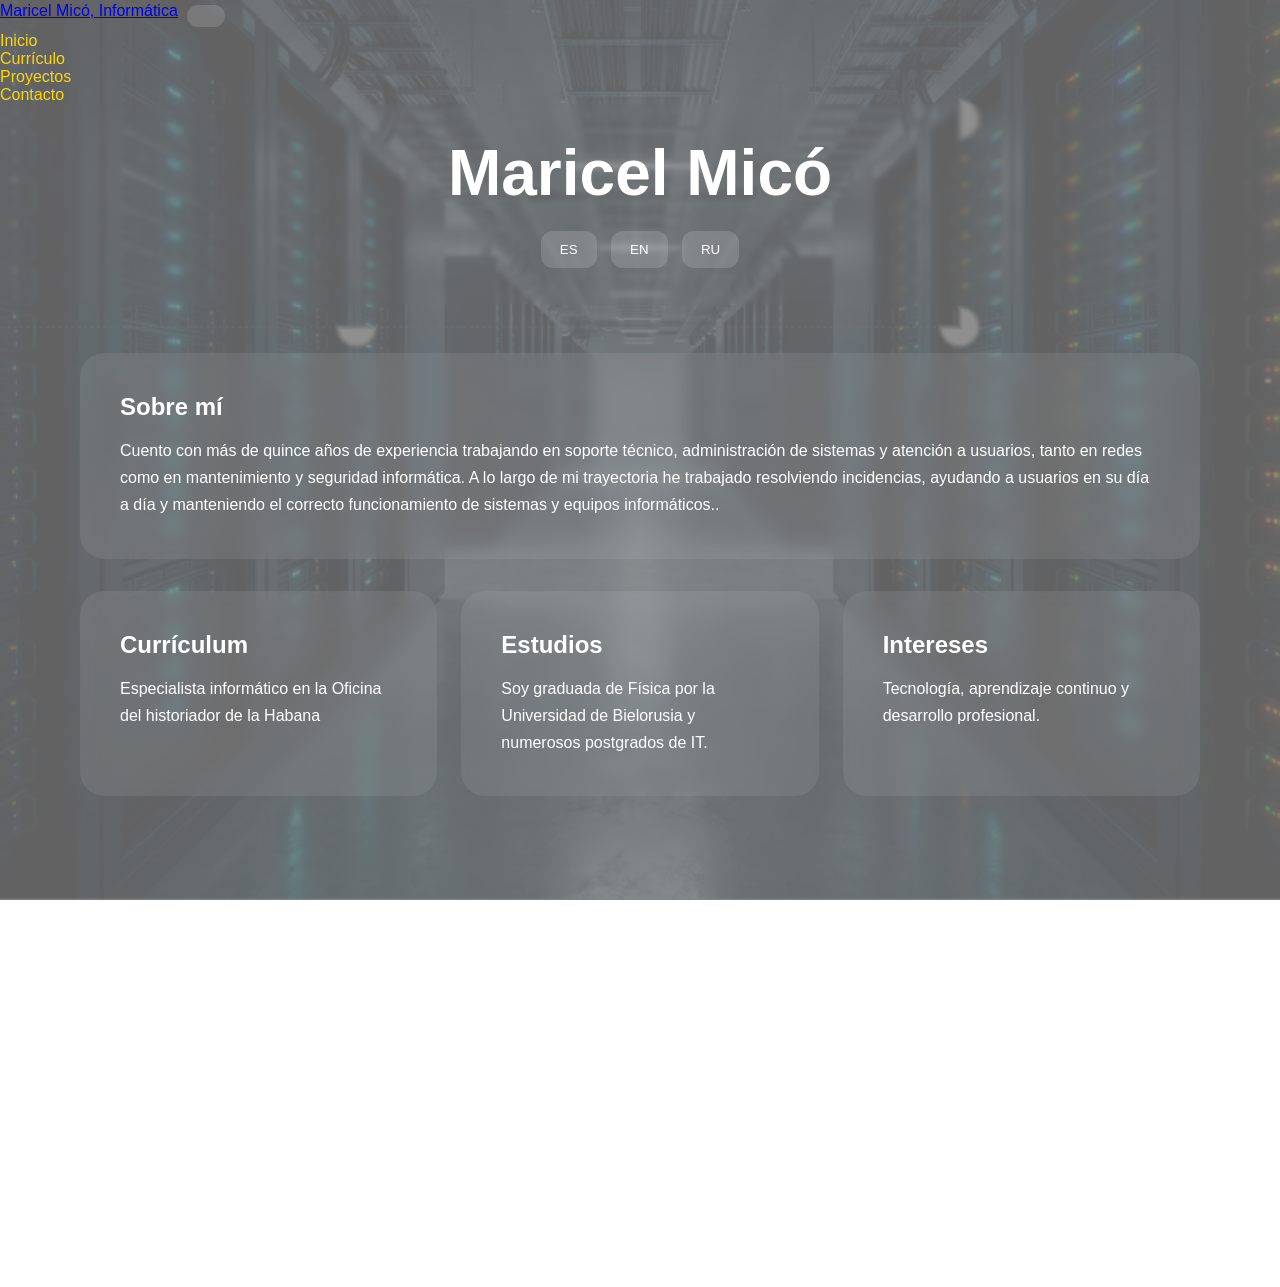
==== index.html @ c6777831 "Add files via upload" ====
<!DOCTYPE html>
<html lang="es">
<head>
    <meta charset="UTF-8">
   <meta name="viewport" content="width=device-width, initial-scale=1" />
   <meta name="description" content="Curriculum Maricel Micó, especialista Informática, amplia experiencia en administración  redes, seguridad informática, atención usuarios y desarrollador web" />
    <meta name="keywords" content="informática, redes, usuarios, web, programador, seguridad"/>
    <meta name="author" content="Maricel Micó" />
    <title> Maricel Micó, perfil</title>
<style> 

* {
    margin: 0;
    padding: 0;
    box-sizing: border-box;
}

html,
body {
    width: 100%;
    min-height: 100%;
    overflow-x: hidden;
    font-family: 'Plus Jakarta Sans', sans-serif;
}

body {
    background: url('fondo_4.png') center center / cover no-repeat fixed;
    color: white;
}

/* Capa oscura suave sobre la imagen */
body::before {
    content: "";
    position: fixed;
    inset: 0;
    background: rgba(0, f0, 0, 0);
    z-index: -1;
}



header {
    width: 100%;
    padding: 2rem 1rem;
    text-align: center;
    backdrop-filter: blur(2px);
}

#title {
    font-size: clamp(2rem, 6vw, 4rem);
    font-weight: 800;
    margin-bottom: 1rem;
}

.nav-item a {
    color: #ffd700 !important;
    text-decoration: none;
}

.nav-item a:hover {
    color: white;
}

nav button {
    padding: 0.7rem 1.2rem;
    border: none;
    border-radius: 12px;
    background: rgba(255,255,255,0.15);
    color: white;
    cursor: pointer;
    margin: 0.3rem;
    transition: 0.3s;
}

nav button:hover {
    background: rgba(255,255,255,0.3);
}


.main-content {
    width: 100%;
    min-height: 100vh;
    padding: 2rem 1rem 4rem;
    display: flex;
    flex-direction: column;
    gap: 2rem;
}

/* Secciones transparentes */
section {
    background: rgba(255,255,255,0.08);
    border: none;
    border-radius: 24px;
    padding: 2rem;
    backdrop-filter: blur(8px);
    -webkit-backdrop-filter: blur(8px);
}

section h2 {
    margin-bottom: 1rem;
    font-size: 1.5rem;
}

section p {
    line-height: 1.7;
    font-size: 1rem;
}

.three-columns {
    display: grid;
    grid-template-columns: 1fr;
    gap: 1.5rem;
}



@media (min-width: 768px) {

    .main-content {
        padding: 3rem;
    }

    .three-columns {
        grid-template-columns: repeat(3, 1fr);
        align-items: stretch;
    }
}



@media (min-width: 1200px) {

    .main-content {
        width: 95%;
        margin: auto;
    }

    section {
        padding: 2.5rem;
    }
}


footer {
    text-align: center;
    padding: 2rem 1rem;
    background: transparent;
}
</style>
</head>

<body class="d-flex flex-column h-100">
        <main class="flex-shrink-0">
            <!-- Navigation-->
           <!-- Esto es un comentario  <nav class="navbar navbar-expand-lg navbar-light bg-white py-3">
                <div class="container px-5">
                    <a class="navbar-brand" href="index.html"><span class="fw-bolder text-primary">Maricel Micó, Informática</span></a>
                    <button class="navbar-toggler" type="button" data-bs-toggle="collapse" data-bs-target="#navbarSupportedContent" aria-controls="navbarSupportedContent" aria-expanded="false" aria-label="Toggle navigation"><span class="navbar-toggler-icon"></span></button>
                    <div class="collapse navbar-collapse" id="navbarSupportedContent">
                        <ul class="navbar-nav ms-auto mb-2 mb-lg-0 small fw-bolder">
                            <li class="nav-item"><a class="nav-link" href="index.html">Inicio</a></li>
                            <li class="nav-item"><a class="nav-link" href="resume.html">Resumen</a></li>
                            <li class="nav-item"><a class="nav-link" href="projects.html">Proyectos</a></li>
                            <li class="nav-item"><a class="nav-link" href="contact.html">Contacto</a></li>
                        </ul>
                    </div>
                </div>
            </nav> -->
                     <nav class="navbar navbar-expand-lg navbar-dark py-3">
                <div class="container px-5">
                    <a class="navbar-brand" href="index.html"><span class="fw-bolder text-primary">Maricel Micó, Informática</span></a>
                    <button class="navbar-toggler" type="button" data-bs-toggle="collapse" data-bs-target="#navbarSupportedContent" aria-controls="navbarSupportedContent" aria-expanded="false" aria-label="Toggle navigation"><span class="navbar-toggler-icon"></span></button>
                    <div class="collapse navbar-collapse" id="navbarSupportedContent">
                        <ul class="navbar-nav ms-auto mb-2 mb-lg-0 small fw-bolder">
                            <li class="nav-item"><a class="nav-link" href="index.html">Inicio</a></li>
                            <li class="nav-item"><a class="nav-link" href="resume.html">Currículo</a></li>
                            <li class="nav-item"><a class="nav-link" href="projects.html">Proyectos</a></li>
                            <li class="nav-item"><a class="nav-link" href="contact.html">Contacto</a></li>
                        </ul>
                    </div>
                </div>
            </nav>
      <!--<nav class="navbar navbar-expand-lg navbar-light bg-white py-3">
                <div class="container px-5">
                    <a class="navbar-brand" href="index.html"><span class="fw-bolder text-primary">Maricel Micó, Informática</span></a>
                    <button class="navbar-toggler" type="button" data-bs-toggle="collapse" data-bs-target="#navbarSupportedContent" aria-controls="navbarSupportedContent" aria-expanded="false" aria-label="Toggle navigation"><span class="navbar-toggler-icon"></span></button>
                    <div class="collapse navbar-collapse" id="navbarSupportedContent">
                        <ul class="navbar-nav ms-auto mb-2 mb-lg-0 small fw-bolder">
                            <li class="nav-item"><a class="nav-link" href="index.html">Home</a></li>
                            <li class="nav-item"><a class="nav-link" href="resume.html">Resume</a></li>
                            <li class="nav-item"><a class="nav-link" href="projects.html">Proyectos</a></li>
                            <li class="nav-item"><a class="nav-link" href="contact.html">Contact</a></li>
                        </ul>
                    </div>
                </div>
            </nav>-->
  <header>
    <h1 id="title">Maricel Micó</h1>

    <nav>
      <button onclick="setLang('es')">ES</button>
      <button onclick="setLang('en')">EN</button>
      <button onclick="setLang('ru')">RU</button>
    </nav>
  </header>

 <main class="main-content">
    <section class="about-section">
      <h2 id="about-title"></h2>
      <p id="about-text"></p>
    </section>

    <div class="three-columns">
      <section>
        <h2 id="cv-title"></h2>
        <p id="cv-text"></p>
      </section>

      <section>
        <h2 id="studies-title"></h2>
        <p id="studies-text"></p>
      </section>

      <section>
        <h2 id="interests-title"></h2>
        <p id="interests-text"></p>
      </section>
    </div>
</main>

  <footer>
    <p>© 2026 Maricel Mico</p>
  </footer>

  <script src="script.js"></script>
</body>
</html>
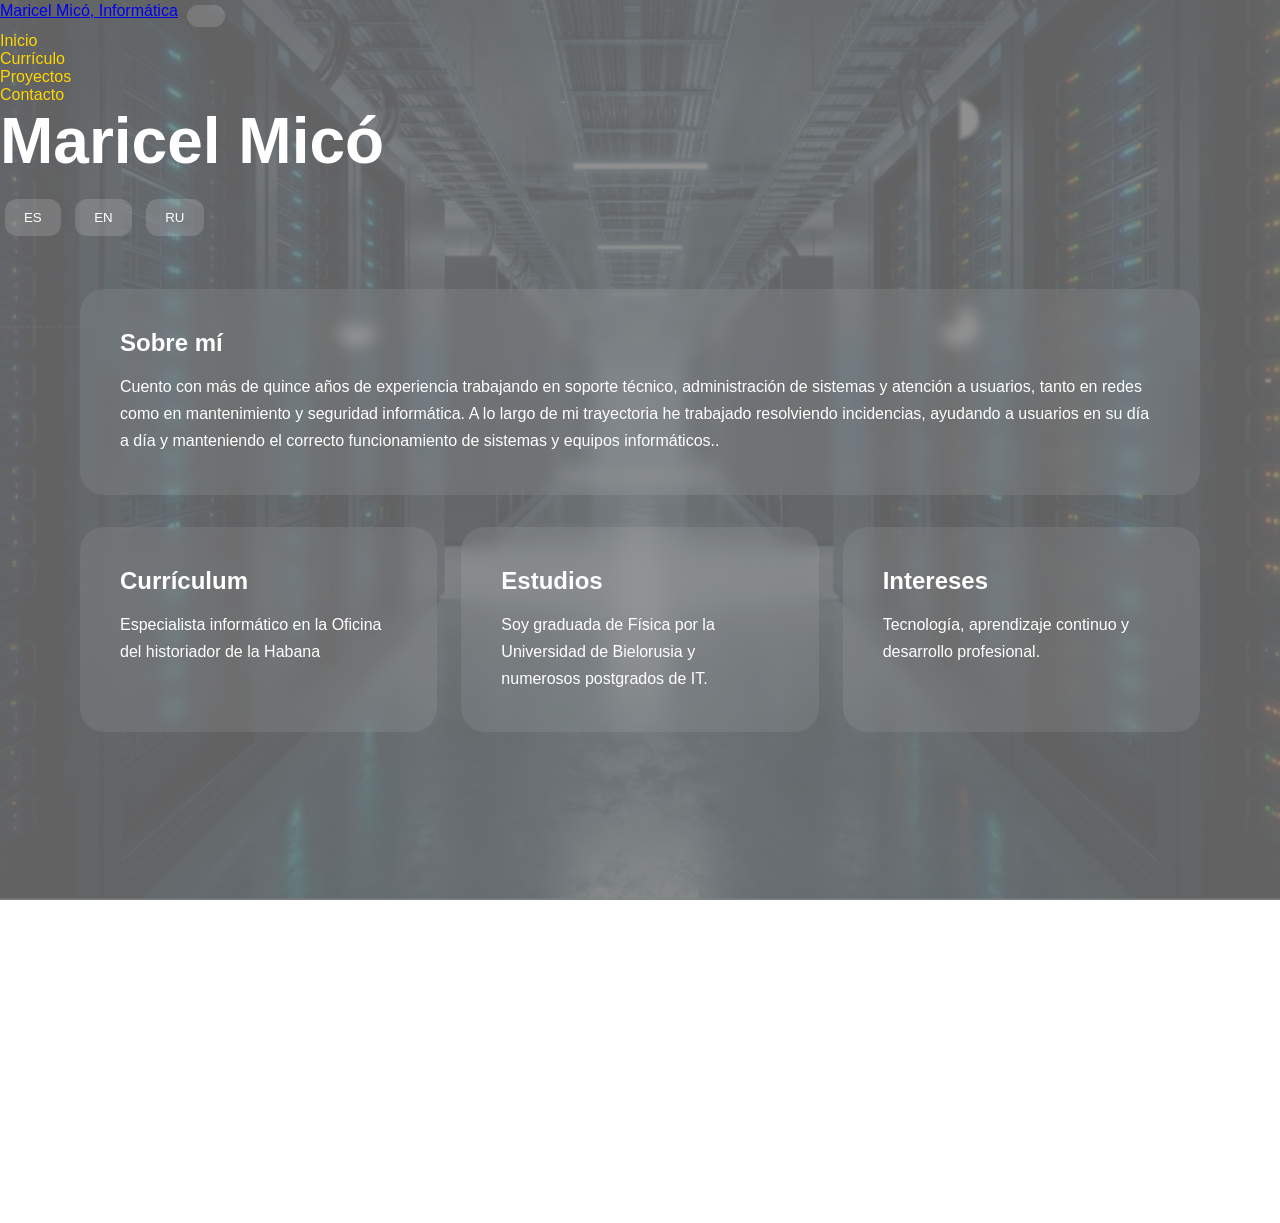
==== commit 1fd0f3b9: "Add files via upload actualizacion" ====
--- a/index.html
+++ b/index.html
@@ -151,22 +151,7 @@
 
 <body class="d-flex flex-column h-100">
         <main class="flex-shrink-0">
-            <!-- Navigation-->
-           <!-- Esto es un comentario  <nav class="navbar navbar-expand-lg navbar-light bg-white py-3">
-                <div class="container px-5">
-                    <a class="navbar-brand" href="index.html"><span class="fw-bolder text-primary">Maricel Micó, Informática</span></a>
-                    <button class="navbar-toggler" type="button" data-bs-toggle="collapse" data-bs-target="#navbarSupportedContent" aria-controls="navbarSupportedContent" aria-expanded="false" aria-label="Toggle navigation"><span class="navbar-toggler-icon"></span></button>
-                    <div class="collapse navbar-collapse" id="navbarSupportedContent">
-                        <ul class="navbar-nav ms-auto mb-2 mb-lg-0 small fw-bolder">
-                            <li class="nav-item"><a class="nav-link" href="index.html">Inicio</a></li>
-                            <li class="nav-item"><a class="nav-link" href="resume.html">Resumen</a></li>
-                            <li class="nav-item"><a class="nav-link" href="projects.html">Proyectos</a></li>
-                            <li class="nav-item"><a class="nav-link" href="contact.html">Contacto</a></li>
-                        </ul>
-                    </div>
-                </div>
-            </nav> -->
-                     <nav class="navbar navbar-expand-lg navbar-dark py-3">
+            <nav class="navbar navbar-expand-lg navbar-dark py-3">
                 <div class="container px-5">
                     <a class="navbar-brand" href="index.html"><span class="fw-bolder text-primary">Maricel Micó, Informática</span></a>
                     <button class="navbar-toggler" type="button" data-bs-toggle="collapse" data-bs-target="#navbarSupportedContent" aria-controls="navbarSupportedContent" aria-expanded="false" aria-label="Toggle navigation"><span class="navbar-toggler-icon"></span></button>
@@ -180,21 +165,7 @@
                     </div>
                 </div>
             </nav>
-      <!--<nav class="navbar navbar-expand-lg navbar-light bg-white py-3">
-                <div class="container px-5">
-                    <a class="navbar-brand" href="index.html"><span class="fw-bolder text-primary">Maricel Micó, Informática</span></a>
-                    <button class="navbar-toggler" type="button" data-bs-toggle="collapse" data-bs-target="#navbarSupportedContent" aria-controls="navbarSupportedContent" aria-expanded="false" aria-label="Toggle navigation"><span class="navbar-toggler-icon"></span></button>
-                    <div class="collapse navbar-collapse" id="navbarSupportedContent">
-                        <ul class="navbar-nav ms-auto mb-2 mb-lg-0 small fw-bolder">
-                            <li class="nav-item"><a class="nav-link" href="index.html">Home</a></li>
-                            <li class="nav-item"><a class="nav-link" href="resume.html">Resume</a></li>
-                            <li class="nav-item"><a class="nav-link" href="projects.html">Proyectos</a></li>
-                            <li class="nav-item"><a class="nav-link" href="contact.html">Contact</a></li>
-                        </ul>
-                    </div>
-                </div>
-            </nav>-->
-  <header>
+     
     <h1 id="title">Maricel Micó</h1>
 
     <nav>
